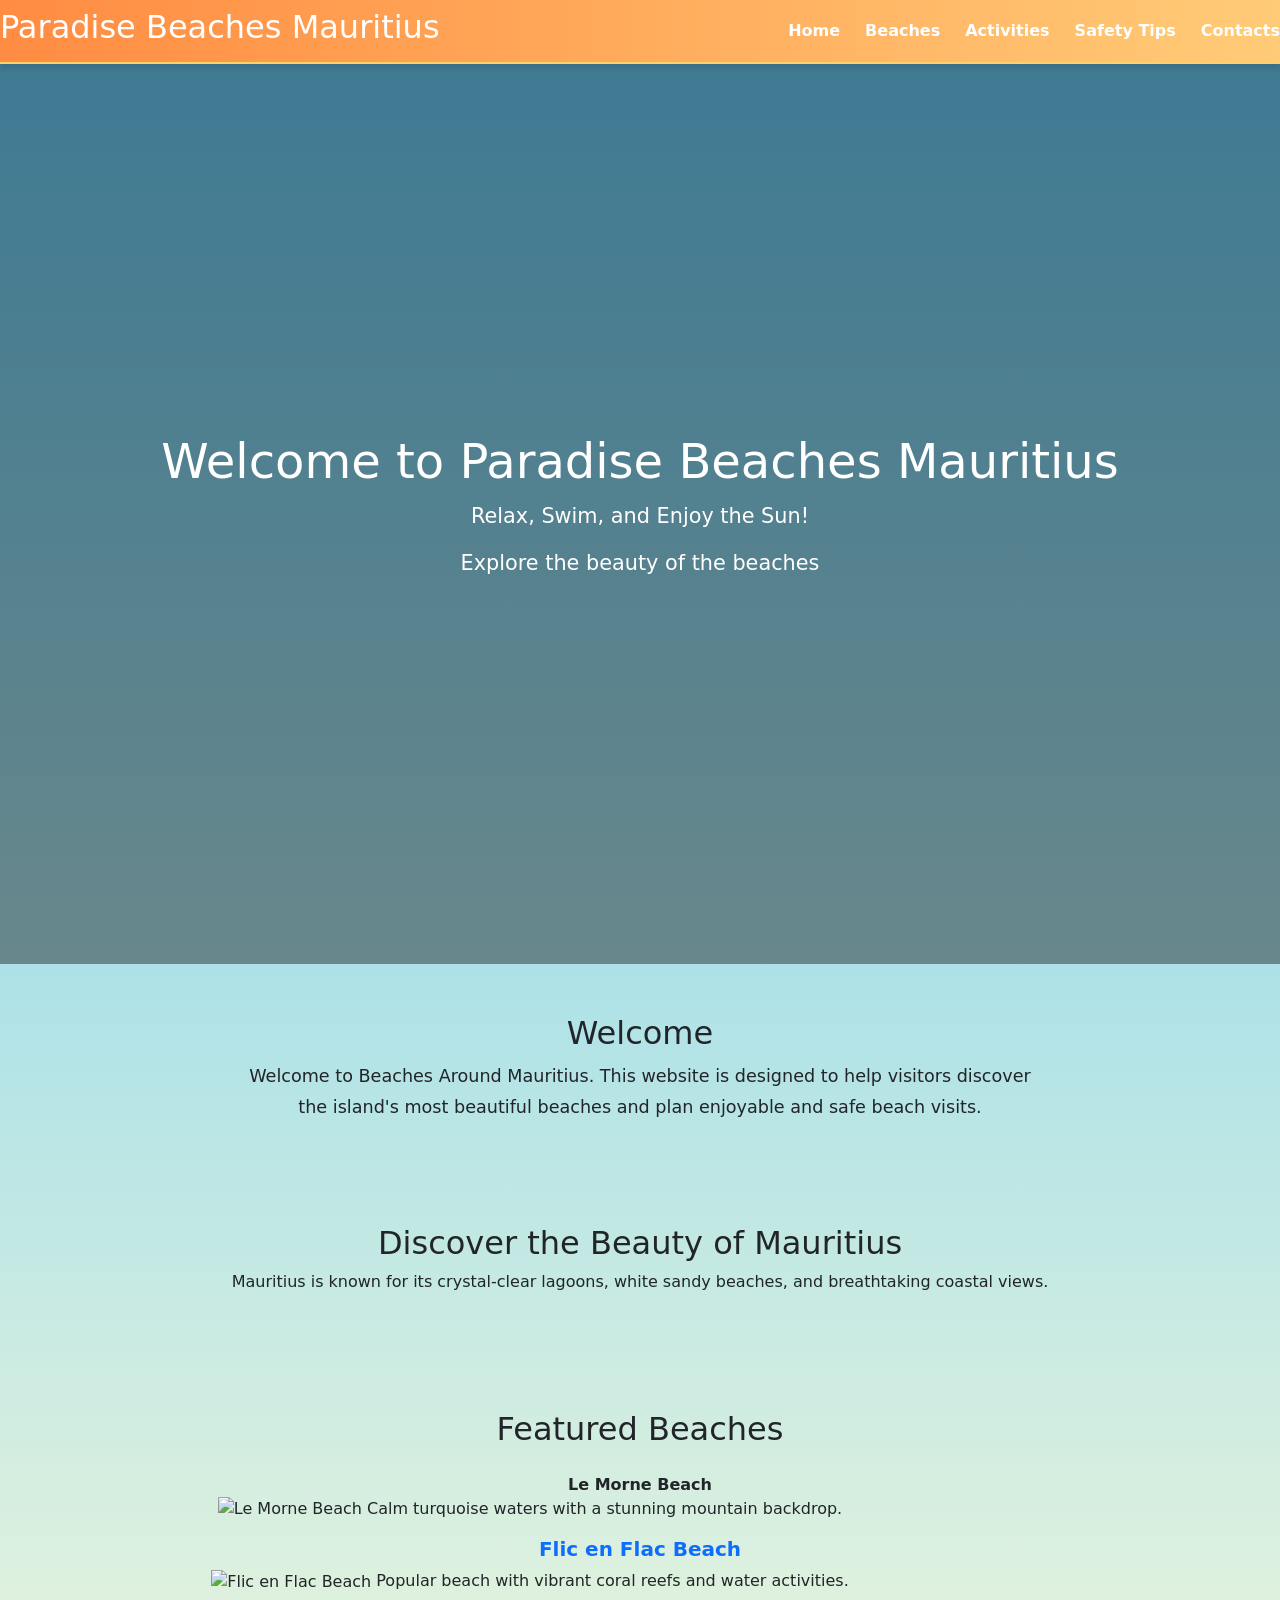
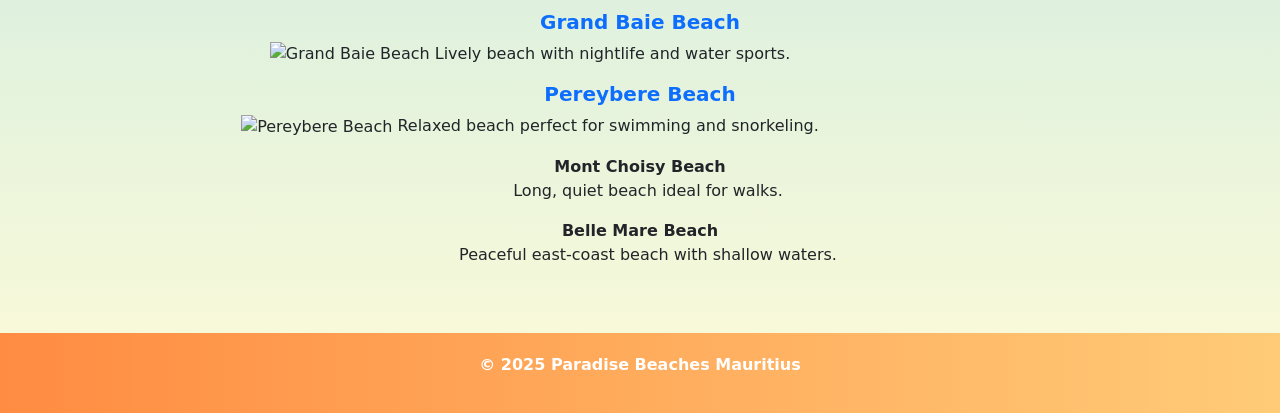
==== index.html @ 95c329d8 "Fix media files using Git LFS" ====
<!DOCTYPE html>
<html lang="en">

<head>
    <meta charset="UTF-8">
    <title>Paradise Beaches Mauritius</title>
    <link rel="stylesheet" href="CSS/Style.css">
    <link href="https://cdn.jsdelivr.net/npm/bootstrap@5.3.0/dist/css/bootstrap.min.css" rel="stylesheet">
</head>

<body>

<header class="site-header">

    <nav class="navbar">
        <h2 class="logo">Paradise Beaches Mauritius </h2>
        <ul>
            <li><a href="Homepage.html" class="nav-link">Home</a></li>
            <li><a href="#" class="nav-link">Beaches</a></li>
            <li><a href="#" class="nav-link">Activities</a></li>
            <li><a href="#" class="nav-link">Safety Tips</a></li>
            <li><a href="#" class="nav-link">Contacts</a></li>
        </ul>
    </nav>

    <div class="hero">

        <video autoplay muted loop class="bg-video">
            <source src="pictures-videos/beachesbgnd.mp4" type="video/mp4">
        </video>

        <div class="hero-content">
            <h1>Welcome to Paradise Beaches Mauritius</h1>
            <p>Relax, Swim, and Enjoy the Sun!</p>
            <p>Explore the beauty of the beaches</p>
        </div>

       

    </div>

</header>

<main class="container">

    <section class="about">
        <h2>Welcome</h2>
        <p>
            Welcome to Beaches Around Mauritius. This website is designed to help
            visitors discover the island's most beautiful beaches and plan enjoyable
            and safe beach visits.
        </p>
    </section>

    <section class="highlight-box">
        <h2>Discover the Beauty of Mauritius</h2>
        <p>
            Mauritius is known for its crystal-clear lagoons, white sandy beaches,
            and breathtaking coastal views.
        </p>
    </section>

    <section>
        <h2>Featured Beaches</h2>
        <dl class="container mt-4">
            <!--Le morne beach \-->
            <dt class="h5 text-primary mt-3"></dt><strong>Le Morne Beach</strong></dt>
            <dd class="ms-3 mb-3">
             <div class="overflow-hidden rounded-3 mb-3" style="max-width: 800px;">
                <img src="pictures-videos/lemornebeach.jpg" alt="Le Morne Beach" class="img-fluid">
              Calm turquoise waters with a stunning mountain backdrop.
            </div>
            </dd>
            <!--Flic en Flac beach \-->
            <dt class="h5 text-primary mt-3"><strong>Flic en Flac Beach</strong></dt>
            <dd class="ms-3 mb-3">
             <div class="overflow-hidden rounded-3 mb-3" style="max-width: 800px;">
                <img src="pictures-videos/FlicenFlac.jpeg" alt="Flic en Flac Beach" class="img-fluid">
              Popular beach with vibrant coral reefs and water activities.
            </div>
            </dd>
            <!--Grand Baie beach \-->
            <dt class="h5 text-primary mt-3"><strong>Grand Baie Beach</strong></dt>
            <dd class="ms-3 mb-3">
                <div class="overflow-hidden rounded-3 mb-3" style="max-width: 800px;">
                <img src="pictures-videos/GrandBaie.jpeg" alt="Grand Baie Beach" class="img-fluid">
                Lively beach with nightlife and water sports.
                </div>
            </dd>
            <!--Pereybere beach \-->

            <dt class="h5 text-primary mt-3"><strong>Pereybere Beach</strong></dt>
            <dd class="ms-3 mb-3">
                <div class="overflow-hidden rounded-3 mb-3" style="max-width: 800px;">
                <img src="pictures-videos/PereybereBeach.jfif" alt="Pereybere Beach" class="img-fluid">
                Relaxed beach perfect for swimming and snorkeling.
                </div>
            </dd>


            <dt><strong>Mont Choisy Beach</strong></dt>
            <dd class="ms-3 mb-3">Long, quiet beach ideal for walks.</dd>
            <dt><strong>Belle Mare Beach</strong></dt>
            <dd class="ms-3 mb-3">Peaceful east-coast beach with shallow waters.</dd>
        </dl>
    </section>

</main>

<footer>
    <p>&copy; 2025 Paradise Beaches Mauritius</p>
</footer>

</body>
</html>
---- CSS/Style.css ----
/* ===== GLOBAL STYLES ===== */
body {
    margin: 0;
    font-family: 'Segoe UI', Arial, sans-serif;
    background: linear-gradient(to bottom, #63caf6, #fefbd8); /* sky to sand */
    color: #131313;
}

/* ===== NAVBAR ===== */
.navbar {
    background: linear-gradient(90deg, #ff8c42, #ffcb77);
    color: white;
    display: flex;
    justify-content: space-between;
    align-items: center;
    padding: 15px 40px;
    box-shadow: 0 4px 6px rgba(0,0,0,0.1);
    border-bottom: 2px solid #ffd166;
}

.navbar ul {
    list-style: none;
    display: flex;
    gap: 25px;
    padding: 0;
    margin: 0;
}

.navbar a {
    color: white;
    text-decoration: none;
    font-weight: bold;
    transition: transform 0.2s, color 0.2s;
}

.navbar a:hover {
    color: #ffd166;
    transform: scale(1.1);
}

/* ===== HERO SECTION ===== */
.hero {
    position: relative;
    height: 100vh;
    overflow: hidden;
    color: white;
    text-align: center;
}

/* Video background */
.bg-video {
    position: absolute;
    top: 50%;
    left: 50%;
    min-width: 100%;
    min-height: 100%;
    transform: translate(-50%, -50%);
    object-fit: cover;
    z-index: -2;
}

/* Dark overlay */
.hero::after {
    content: "";
    position: absolute;
    inset: 0;
    background: rgba(0,0,0,0.4);
    z-index: -1;
}

/* Hero content */
.hero-content {
    position: relative;
    top: 50%;
    transform: translateY(-50%);
    padding: 20px;
}

.hero h1 {
    font-size: 3em;
    margin-bottom: 10px;
}

.hero p {
    font-size: 1.3em;
}



/* ===== SECTIONS ===== */
section {
    padding: 50px 20px;
    text-align: center;
}

.about p {
    max-width: 800px;
    margin: auto;
    font-size: 1.1em;
    line-height: 1.8;
}

/* ===== BUTTON ===== */
.btn {
    display: inline-block;
    margin-top: 20px;
    padding: 12px 25px;
    background-color: #ff6f61;
    color: white;
    text-decoration: none;
    border-radius: 30px;
    font-weight: bold;
    transition: background 0.3s, transform 0.2s;
}

.btn:hover {
    background-color: #ff8c42;
    transform: scale(1.1);
}

/* ===== FOOTER ===== */
footer {
    background: linear-gradient(90deg, #ff8c42, #ffcb77);
    color: white;
    text-align: center;
    padding: 20px;
    font-weight: bold;
}
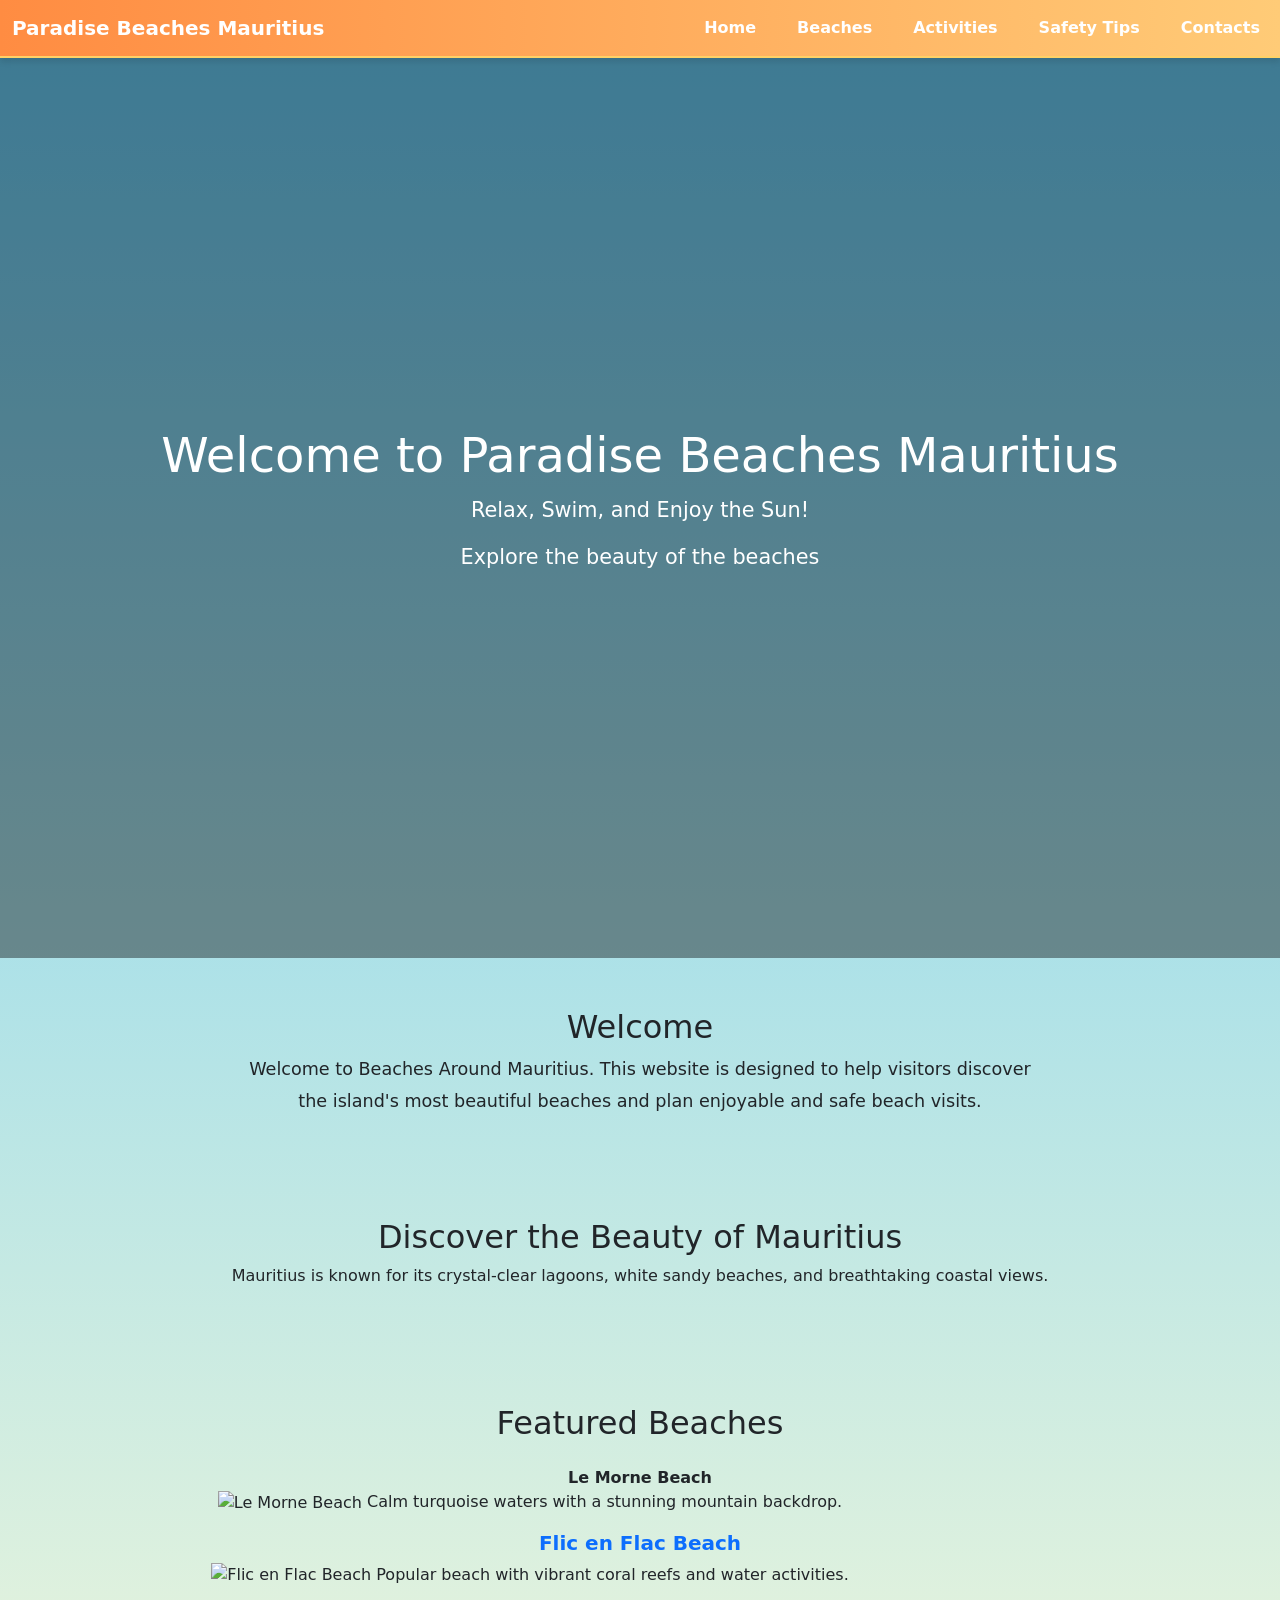
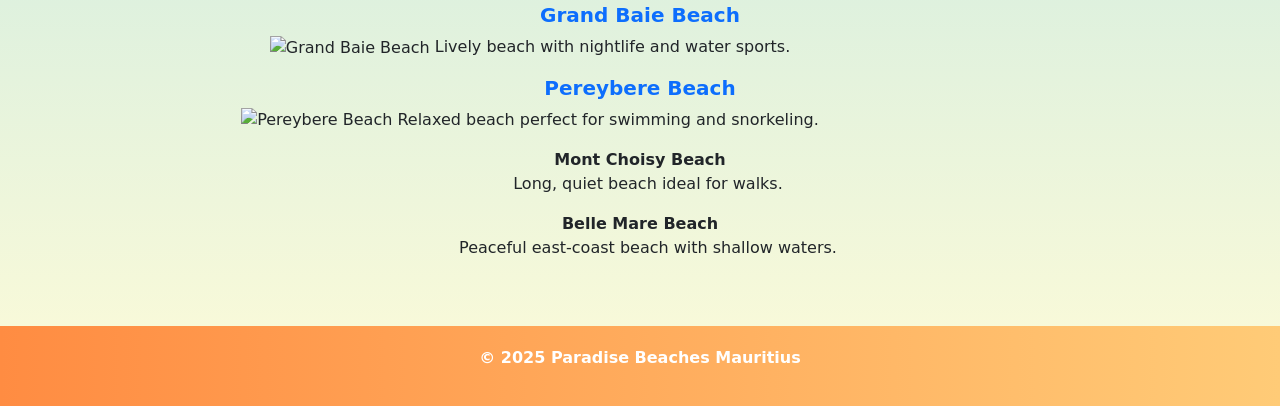
==== commit 5f2e1bad: "Refactor navbar structure and styles for improved responsiveness" ====
--- a/index.html
+++ b/index.html
@@ -4,24 +4,54 @@
 <head>
     <meta charset="UTF-8">
     <title>Paradise Beaches Mauritius</title>
+     <meta name="viewport" content="width=device-width, initial-scale=1">
     <link rel="stylesheet" href="CSS/Style.css">
     <link href="https://cdn.jsdelivr.net/npm/bootstrap@5.3.0/dist/css/bootstrap.min.css" rel="stylesheet">
 </head>
-
+<script src="https://cdn.jsdelivr.net/npm/bootstrap@5.3.0/dist/js/bootstrap.bundle.min.js"></script>
 <body>
 
 <header class="site-header">
 
-    <nav class="navbar">
-        <h2 class="logo">Paradise Beaches Mauritius </h2>
-        <ul>
-            <li><a href="Homepage.html" class="nav-link">Home</a></li>
-            <li><a href="#" class="nav-link">Beaches</a></li>
-            <li><a href="#" class="nav-link">Activities</a></li>
-            <li><a href="#" class="nav-link">Safety Tips</a></li>
-            <li><a href="#" class="nav-link">Contacts</a></li>
-        </ul>
-    </nav>
+    <nav class="navbar navbar-expand-lg navbar-dark bg-dark">
+    <div class="container-fluid">
+
+        <a class="navbar-brand" href="#">Paradise Beaches Mauritius</a>
+
+        <!-- Hamburger button -->
+        <button class="navbar-toggler" type="button" data-bs-toggle="collapse"
+            data-bs-target="#mainNavbar">
+            <span class="navbar-toggler-icon"></span>
+        </button>
+
+        <!-- Collapsible menu -->
+        <div class="collapse navbar-collapse" id="mainNavbar">
+            <ul class="navbar-nav ms-auto mb-2 mb-lg-0">
+
+                <li class="nav-item">
+                    <a class="nav-link" href="Homepage.html">Home</a>
+                </li>
+
+                <li class="nav-item">
+                    <a class="nav-link" href="Beaches.html">Beaches</a>
+                </li>
+
+                <li class="nav-item">
+                    <a class="nav-link" href="Activities.html">Activities</a>
+                </li>
+
+                <li class="nav-item">
+                    <a class="nav-link" href="Safety.html">Safety Tips</a>
+                </li>
+
+                <li class="nav-item">
+                    <a class="nav-link" href="Contact.html">Contacts</a>
+                </li>
+
+            </ul>
+        </div>
+    </div>
+</nav>
 
     <div class="hero">
 
--- a/CSS/Style.css
+++ b/CSS/Style.css
@@ -5,7 +5,11 @@
     background: linear-gradient(to bottom, #63caf6, #fefbd8); /* sky to sand */
     color: #131313;
 }
-
+.bg-video {
+    width: 100%;
+    height: 100vh;
+    object-fit: cover;
+}
 /* ===== NAVBAR ===== */
 .navbar {
     background: linear-gradient(90deg, #ff8c42, #ffcb77);
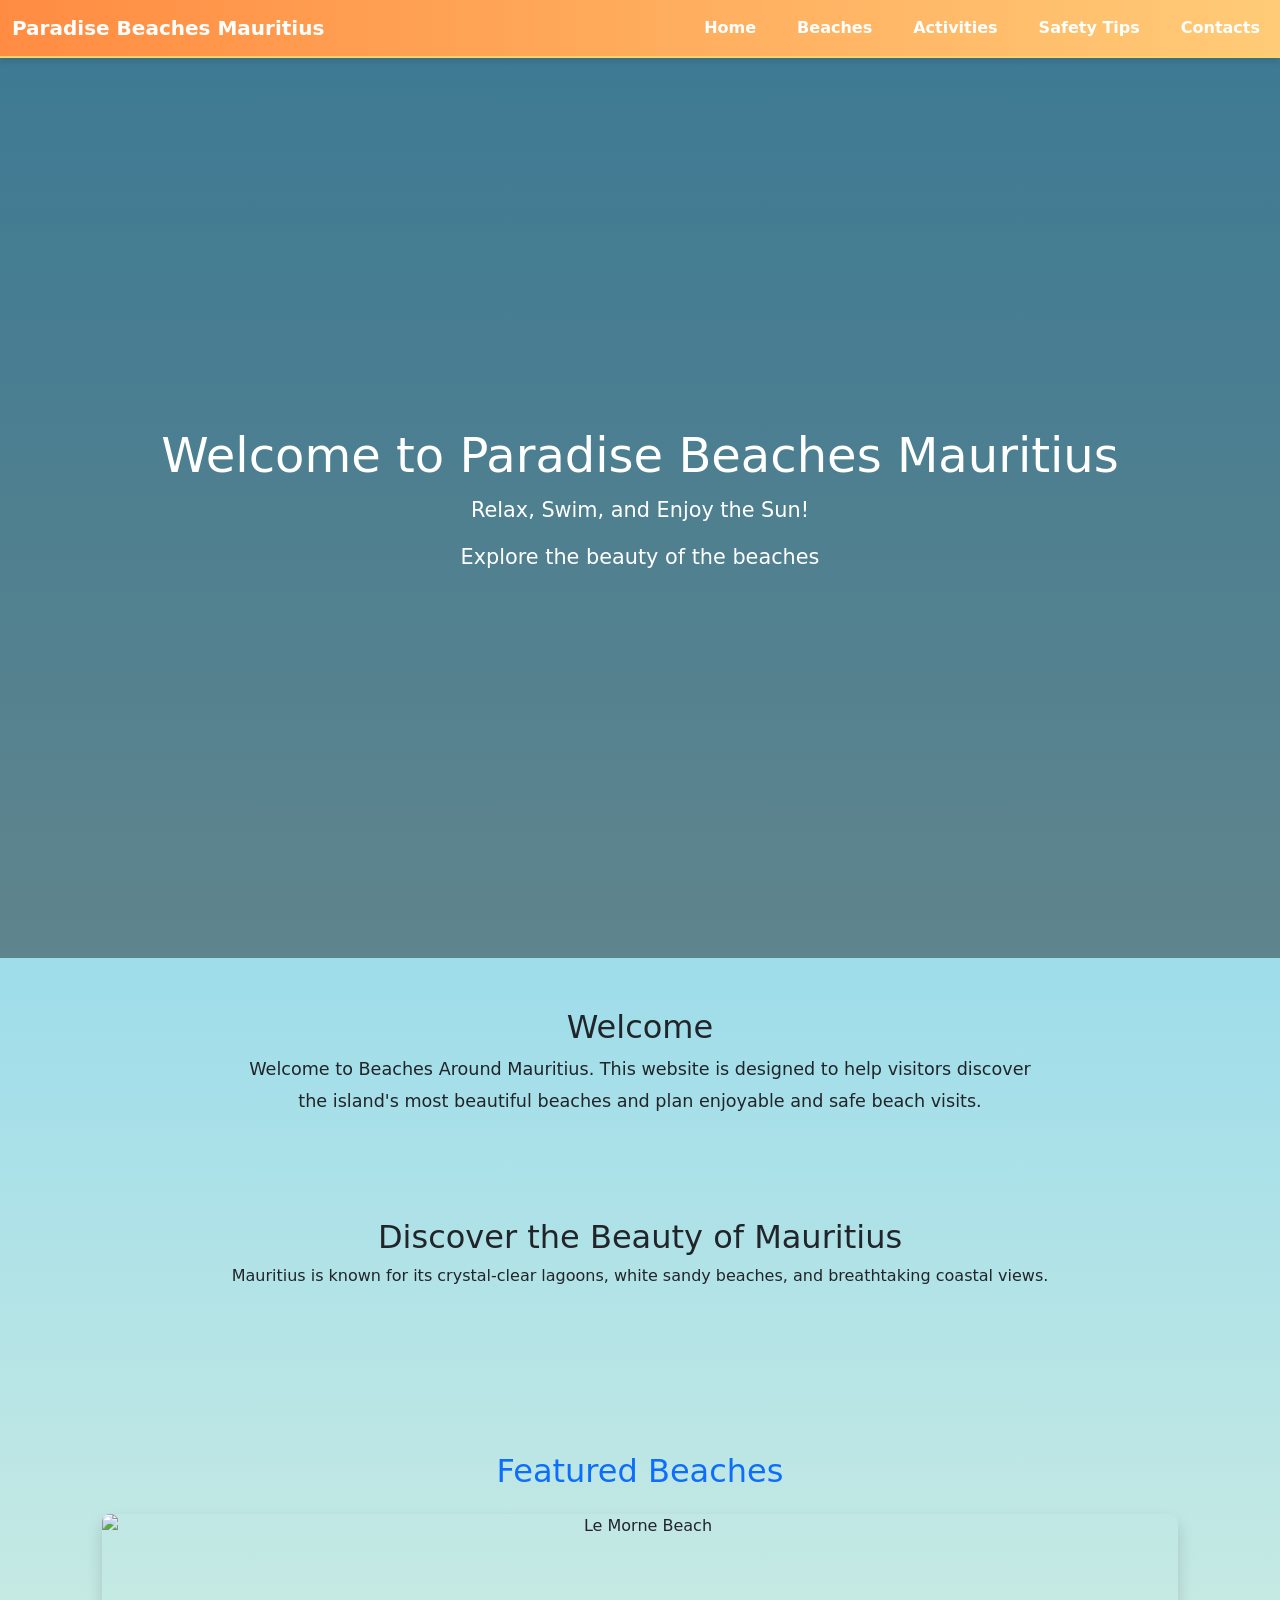
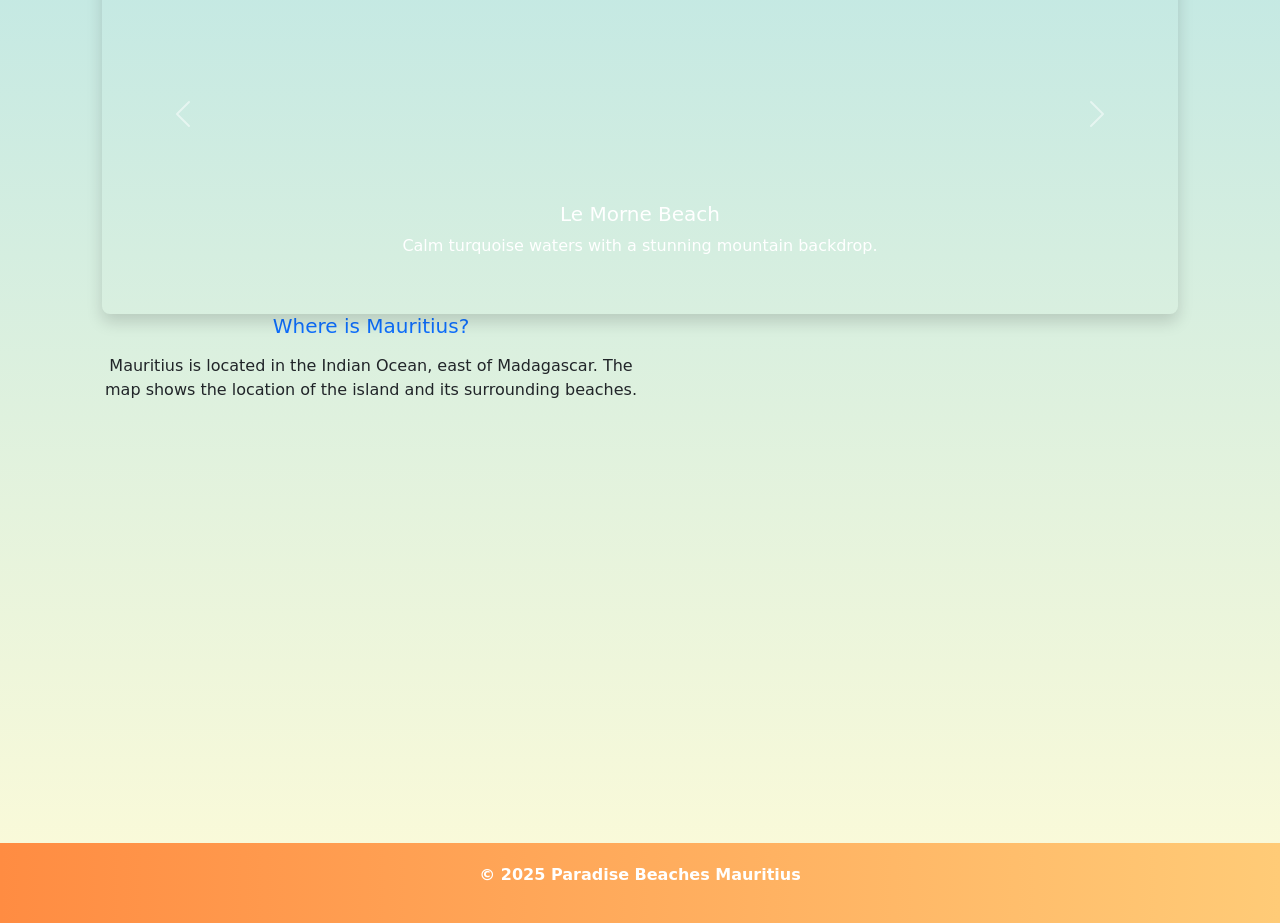
==== commit f55d1fa0: "styling a bitand adding beaches" ====
--- a/index.html
+++ b/index.html
@@ -33,7 +33,7 @@
                 </li>
 
                 <li class="nav-item">
-                    <a class="nav-link" href="Beaches.html">Beaches</a>
+                    <a class="nav-link" href="#beaches">Beaches</a>
                 </li>
 
                 <li class="nav-item">
@@ -90,52 +90,118 @@
         </p>
     </section>
 
-    <section>
-        <h2>Featured Beaches</h2>
-        <dl class="container mt-4">
-            <!--Le morne beach \-->
-            <dt class="h5 text-primary mt-3"></dt><strong>Le Morne Beach</strong></dt>
-            <dd class="ms-3 mb-3">
-             <div class="overflow-hidden rounded-3 mb-3" style="max-width: 800px;">
-                <img src="pictures-videos/lemornebeach.jpg" alt="Le Morne Beach" class="img-fluid">
-              Calm turquoise waters with a stunning mountain backdrop.
+    <section id="beaches" class="mt-5 mb-5">
+        <h2 class="text-center text-primary mb-4">Featured Beaches</h2>
+        
+            <div class="row"></div>
+            <!--left beach carousel-->
+            <div id="beachCarousel" class="carousel slide" data-bs-ride="carousel">
+              <div class="carousel-inner rounded-3 shadow">
+                <div class="carousel-item active">
+
+                  <img src="pictures-videos/lemornebeach.jpg" class="d-block w-100" alt="Le Morne Beach">
+                  <div class="carousel-caption d-none d-md-block">
+                    <h5>Le Morne Beach</h5>
+                    <p>Calm turquoise waters with a stunning mountain backdrop.</p>
+                </div>
+                </div>
+                <div class="carousel-item ">
+                  <img src="pictures-videos/FlicenFlac.jpeg" class="d-block w-100" alt="Flic en Flac Beach">
+                  <div class="carousel-caption d-none d-md-block">
+                    <h5>Flic en Flac Beach</h5>
+                    <p>Popular beach with vibrant coral reefs and water activities.</p>
+                </div>
+                </div>
+                <div class="carousel-item ">
+                  <img src="pictures-videos/GrandBaie.jpg" class="d-block w-100" alt="Grand Baie Beach">
+                  <div class="carousel-caption d-none d-md-block">
+                    <h5>Grand Baie Beach</h5>
+                    <p>Lively beach with nightlife and water sports.</p>
+                </div>
+                </div>
+                <div class="carousel-item ">
+                  <img src="pictures-videos/PereybereBeach.jfif" class="d-block w-100" alt="Pereybere Beach">
+                  <div class="carousel-caption d-none d-md-block">
+                    <h5>Pereybere Beach</h5>
+                    <p>Relaxed beach perfect for swimming and snorkeling.</p>
+                </div>
+              </div>
+
+              <div class="carousel-item ">
+                  <img src="pictures-videos/montchoisybeach.jpg" class="d-block w-100" alt="Mont Choisy Beach">
+                  <div class="carousel-caption d-none d-md-block">
+                    <h5>Mont Choisy Beach</h5>
+                    <p>Long, quiet beach ideal for walks.</p>
+                </div>
+              </div>
+
+              <div class="carousel-item ">
+                  <img src="pictures-videos/Tamarinbeach.jpg" class="d-block w-100" alt="Tamarin Beach">
+                  <div class="carousel-caption d-none d-md-block">
+                    <h5>Tamarin Beach</h5>
+                    <p>Popular beach with vibrant coral reefs and water activities and white sand.</p>
+                </div>
+              </div>
+
+              <div class="carousel-item ">
+                  <img src="pictures-videos/bellemarebeach.jpg" class="d-block w-100" alt="Belle Mare Beach">
+                  <div class="carousel-caption d-none d-md-block">
+                    <h5>Belle Mare Beach</h5>
+                    <p>Peaceful east-coast beach with shallow waters.</p>
+                </div>
+              </div>
+
+              <div class="carousel-item ">
+                  <img src="pictures-videos/TrouauxBichesbeach.jpg" class="d-block w-100" alt="Trou aux Biches Beach">
+                  <div class="carousel-caption d-none d-md-block">
+                    <h5>Trou aux Biches Beach</h5>
+                    <p>Popular beach with vibrant coral reefs and water activities and white sand.</p>
+                </div>
+              </div>
+
+                </div>  
+                <div class="carousel-item ">
+                  <img src="pictures-videos/Ileauxcerfsbeach.jfif" class="d-block w-100" alt="Ile aux Cerfs Beach">
+                  <div class="carousel-caption d-none d-md-block">
+                    <h5>Ile aux Cerfs Beach</h5>
+                    <p>Popular beach with vibrant coral reefs and water activities and white sand.</p>
+                </div>
+              </div>
+              <button class="carousel-control-prev" type="button" data-bs-target="#beachCarousel" data-bs-slide="prev">
+                <span class="carousel-control-prev-icon" aria-hidden="true"></span>
+                <span class="visually-hidden">Previous</span>
+              </button>
+              <button class="carousel-control-next" type="button" data-bs-target="#beachCarousel" data-bs-slide="next">
+                <span class="carousel-control-next-icon" aria-hidden="true"></span>
+                <span class="visually-hidden">Next</span>
+              </button>
             </div>
-            </dd>
-            <!--Flic en Flac beach \-->
-            <dt class="h5 text-primary mt-3"><strong>Flic en Flac Beach</strong></dt>
-            <dd class="ms-3 mb-3">
-             <div class="overflow-hidden rounded-3 mb-3" style="max-width: 800px;">
-                <img src="pictures-videos/FlicenFlac.jpeg" alt="Flic en Flac Beach" class="img-fluid">
-              Popular beach with vibrant coral reefs and water activities.
+             
+            <!--google maps API-->
+                <div class="col-lg-6 mb-4">
+                     <h5 class="text-primary mb-3">Where is Mauritius?</h5>
+            <p>
+                Mauritius is located in the Indian Ocean, east of Madagascar.
+                The map shows the location of the island and its surrounding beaches.
+            </p>
+
+            <div class="ratio ratio-16x9">
+                <iframe
+                    src="https://www.google.com/maps?q=Mauritius&output=embed"
+                    style="border:0;"
+                    allowfullscreen=""
+                    loading="lazy">
+                </iframe>
             </div>
-            </dd>
-            <!--Grand Baie beach \-->
-            <dt class="h5 text-primary mt-3"><strong>Grand Baie Beach</strong></dt>
-            <dd class="ms-3 mb-3">
-                <div class="overflow-hidden rounded-3 mb-3" style="max-width: 800px;">
-                <img src="pictures-videos/GrandBaie.jpeg" alt="Grand Baie Beach" class="img-fluid">
-                Lively beach with nightlife and water sports.
-                </div>
-            </dd>
-            <!--Pereybere beach \-->
-
-            <dt class="h5 text-primary mt-3"><strong>Pereybere Beach</strong></dt>
-            <dd class="ms-3 mb-3">
-                <div class="overflow-hidden rounded-3 mb-3" style="max-width: 800px;">
-                <img src="pictures-videos/PereybereBeach.jfif" alt="Pereybere Beach" class="img-fluid">
-                Relaxed beach perfect for swimming and snorkeling.
-                </div>
-            </dd>
-
-
-            <dt><strong>Mont Choisy Beach</strong></dt>
-            <dd class="ms-3 mb-3">Long, quiet beach ideal for walks.</dd>
-            <dt><strong>Belle Mare Beach</strong></dt>
-            <dd class="ms-3 mb-3">Peaceful east-coast beach with shallow waters.</dd>
-        </dl>
+
+                </div>
+
+            </div>
+       
     </section>
 
 </main>
+    
 
 <footer>
     <p>&copy; 2025 Paradise Beaches Mauritius</p>
--- a/CSS/Style.css
+++ b/CSS/Style.css
@@ -103,7 +103,11 @@
     font-size: 1.1em;
     line-height: 1.8;
 }
-
+/* ===== CAROUSEL ===== */
+.carousel-item img {
+    height:400px;
+    object-fit: cover;
+}
 /* ===== BUTTON ===== */
 .btn {
     display: inline-block;
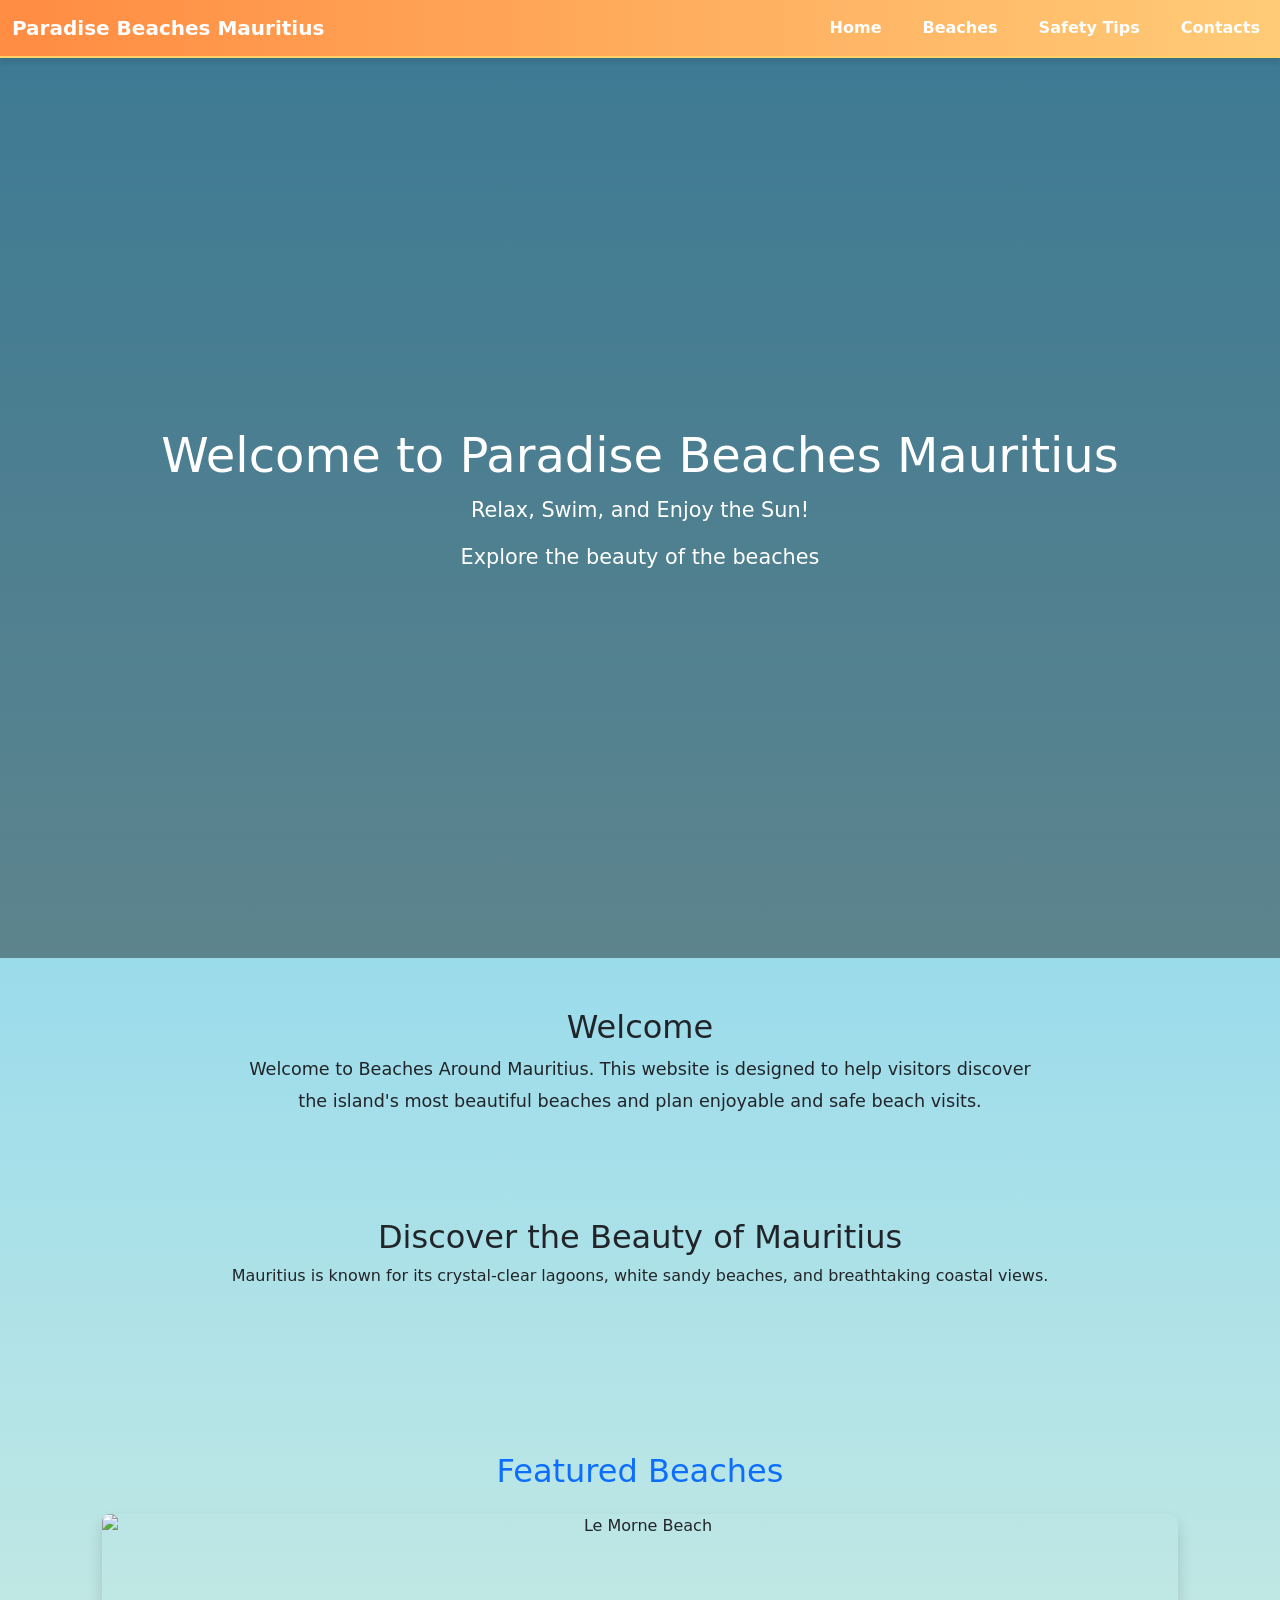
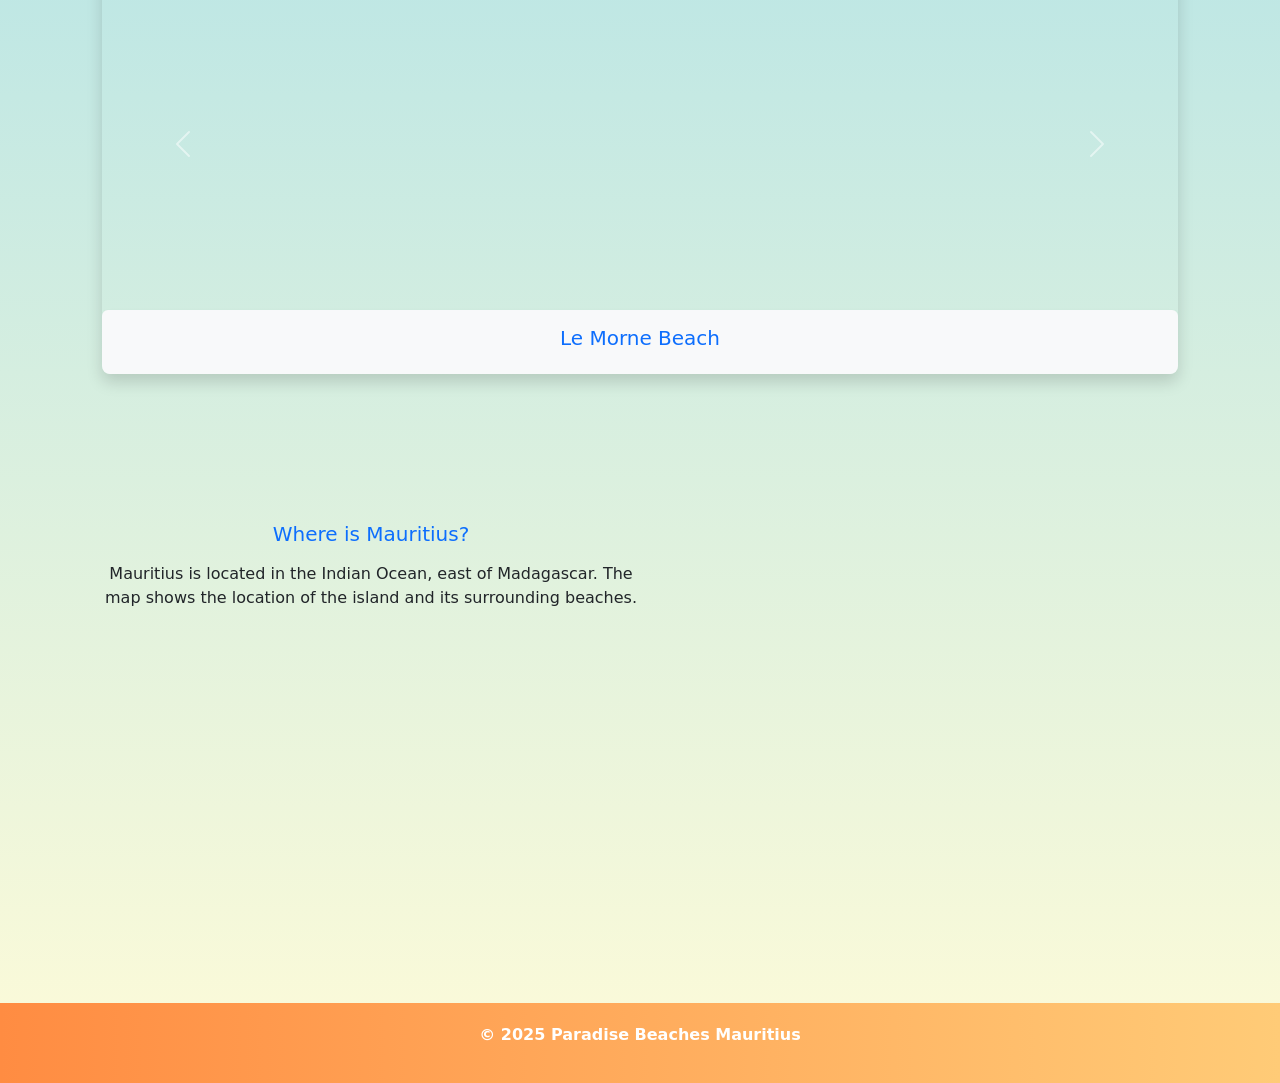
==== commit 481e2c08: "adding new stuff" ====
--- a/index.html
+++ b/index.html
@@ -7,8 +7,11 @@
      <meta name="viewport" content="width=device-width, initial-scale=1">
     <link rel="stylesheet" href="CSS/Style.css">
     <link href="https://cdn.jsdelivr.net/npm/bootstrap@5.3.0/dist/css/bootstrap.min.css" rel="stylesheet">
+    <script src="https://cdn.jsdelivr.net/npm/bootstrap@5.3.0/dist/js/bootstrap.bundle.min.js"></script>
 </head>
-<script src="https://cdn.jsdelivr.net/npm/bootstrap@5.3.0/dist/js/bootstrap.bundle.min.js"></script>
+
+
+
 <body>
 
 <header class="site-header">
@@ -29,23 +32,19 @@
             <ul class="navbar-nav ms-auto mb-2 mb-lg-0">
 
                 <li class="nav-item">
-                    <a class="nav-link" href="Homepage.html">Home</a>
-                </li>
-
-                <li class="nav-item">
-                    <a class="nav-link" href="#beaches">Beaches</a>
-                </li>
-
-                <li class="nav-item">
-                    <a class="nav-link" href="Activities.html">Activities</a>
-                </li>
-
-                <li class="nav-item">
-                    <a class="nav-link" href="Safety.html">Safety Tips</a>
-                </li>
-
-                <li class="nav-item">
-                    <a class="nav-link" href="Contact.html">Contacts</a>
+                    <a class="nav-link" href="index.html">Home</a>
+                </li>
+
+                <li class="nav-item">
+                    <a class="nav-link" href="beaches.html">Beaches</a>
+                </li>
+
+                <li class="nav-item">
+                    <a class="nav-link" href="Safety">Safety Tips</a>
+                </li>
+
+                <li class="nav-item">
+                    <a class="nav-link" href="Contact">Contacts</a>
                 </li>
 
             </ul>
@@ -90,83 +89,132 @@
         </p>
     </section>
 
-    <section id="beaches" class="mt-5 mb-5">
+    <section id="beaches Carousel" class="mt-5 mb-5">
         <h2 class="text-center text-primary mb-4">Featured Beaches</h2>
         
-            <div class="row"></div>
+            <div class="carousel-wrapper">
             <!--left beach carousel-->
             <div id="beachCarousel" class="carousel slide" data-bs-ride="carousel">
               <div class="carousel-inner rounded-3 shadow">
+
+                <!--le morne beach-->
                 <div class="carousel-item active">
-
-                  <img src="pictures-videos/lemornebeach.jpg" class="d-block w-100" alt="Le Morne Beach">
-                  <div class="carousel-caption d-none d-md-block">
-                    <h5>Le Morne Beach</h5>
-                    <p>Calm turquoise waters with a stunning mountain backdrop.</p>
-                </div>
-                </div>
-                <div class="carousel-item ">
+                    
+                 <img src="pictures-videos/lemornebeach.jpg" class="d-block w-100" alt="Le Morne Beach">
+                  
+                 <div class="mt-3 p-3 bg-light rounded shadow-sm  ">
+                 <h5 id="beachTitle" class="text-primary">Le Morne Beach</h5>
+                 
+                </div>
+                
+                </div>
+
+                <!--Flic en Flac Beach-->
+                <div class="carousel-item "
+                   data-title="Flic en Flac Beach"
+                    data-desc="Flic en Flac is a popular west coast beach known for its long shoreline, coral reefs, and beautiful
+                    sunsets. It offers various water activities.">
+
                   <img src="pictures-videos/FlicenFlac.jpeg" class="d-block w-100" alt="Flic en Flac Beach">
-                  <div class="carousel-caption d-none d-md-block">
-                    <h5>Flic en Flac Beach</h5>
-                    <p>Popular beach with vibrant coral reefs and water activities.</p>
-                </div>
-                </div>
+
+                  <div class="mt-3 p-3 bg-light rounded shadow-sm">
+
+                <h5 id="beachTitle" class="text-primary">Flic en Flac Beach</h5>
+                <p id="beachDesc">Flic en Flac is a popular west coast beach known for its long shoreline, coral reefs, and beautiful
+                    sunsets. It offers various water activities.
+                    </p>
+             </div>
+                </div>
+
+                <!--Grand Baie Beach-->
                 <div class="carousel-item ">
                   <img src="pictures-videos/GrandBaie.jpg" class="d-block w-100" alt="Grand Baie Beach">
-                  <div class="carousel-caption d-none d-md-block">
-                    <h5>Grand Baie Beach</h5>
-                    <p>Lively beach with nightlife and water sports.</p>
-                </div>
-                </div>
+                  <div class="mt-3 p-3 bg-light rounded shadow-sm">
+
+                 <h5 id="beachTitle" class="text-primary">Grand Baie Beach</h5>
+                 <p id="beachDesc">Grand Baie Beach is well known for its vibrant atmosphere, nearby restaurants, nightlife,
+                    and water sports activities.
+                    </p>
+             </div>
+                </div>
+
+                <!--Pereybere Beach-->
                 <div class="carousel-item ">
                   <img src="pictures-videos/PereybereBeach.jfif" class="d-block w-100" alt="Pereybere Beach">
-                  <div class="carousel-caption d-none d-md-block">
-                    <h5>Pereybere Beach</h5>
-                    <p>Relaxed beach perfect for swimming and snorkeling.</p>
-                </div>
-              </div>
-
+                  <div class="mt-3 p-3 bg-light rounded shadow-sm">
+
+                 <h5 id="beachTitle" class="text-primary">Pereybere Beach</h5>
+                 <p id="beachDesc">Pereybere Beach is a small but lively beach with clear waters,perfect for swimming and snorkeling.
+                    It is popular by both locals and tourists.
+                    </p>
+             </div>
+                  
+              </div>
+
+               <!--Mont Choisy Beach-->
               <div class="carousel-item ">
                   <img src="pictures-videos/montchoisybeach.jpg" class="d-block w-100" alt="Mont Choisy Beach">
-                  <div class="carousel-caption d-none d-md-block">
-                    <h5>Mont Choisy Beach</h5>
-                    <p>Long, quiet beach ideal for walks.</p>
-                </div>
-              </div>
-
+                    <div class="mt-3 p-3 bg-light rounded shadow-sm">
+                       
+                       <h5 id="beachTitle" class="text-primary">Mont Choisy Beach</h5>
+                      <p id="beachDesc">Mont Choisy Beach is a long, curved beach in the north of Mauritius known for its soft white sand 
+                        and calm, shallow waters. It is ideal for swimming, jogging, picnics, and enjoying peaceful sunsets.
+                        
+                       </p>
+                   </div>
+                  
+                </div>
+                
+              <!--Tamarin Beach-->
               <div class="carousel-item ">
                   <img src="pictures-videos/Tamarinbeach.jpg" class="d-block w-100" alt="Tamarin Beach">
-                  <div class="carousel-caption d-none d-md-block">
-                    <h5>Tamarin Beach</h5>
-                    <p>Popular beach with vibrant coral reefs and water activities and white sand.</p>
-                </div>
-              </div>
-
+                 <div class="mt-3 p-3 bg-light rounded shadow-sm">
+                       
+                     <h5 id="beachTitle" class="text-primary">Tamarin Beach</h5>
+                     <p id="beachDesc">Tamarin Beach, located on the west coast, is famous for its dark sand and strong waves. 
+                     It is a popular spot for surfing and dolphin watching, with a relaxed atmosphere and beautiful mountain views.
+                    </p>
+                   </div>
+              </div>
+               
+              <!--Belle Mare Beach-->
               <div class="carousel-item ">
                   <img src="pictures-videos/bellemarebeach.jpg" class="d-block w-100" alt="Belle Mare Beach">
-                  <div class="carousel-caption d-none d-md-block">
-                    <h5>Belle Mare Beach</h5>
-                    <p>Peaceful east-coast beach with shallow waters.</p>
-                </div>
-              </div>
-
+                  <div class="mt-3 p-3 bg-light rounded shadow-sm">
+                       
+                       <h5 id="beachTitle" class="text-primary">Belle Mare Beach</h5>
+                       <p id="beachDesc">Belle Mare Beach is one of the longest beaches in Mauritius, stretching along the east coast. 
+                        It is known for its clear turquoise water, gentle breeze, and peaceful environment, making it perfect for swimming and sunrise views.
+                       </p>
+                   </div>
+              </div>
+               
+              <!--Trou aux Biches Beach-->
               <div class="carousel-item ">
                   <img src="pictures-videos/TrouauxBichesbeach.jpg" class="d-block w-100" alt="Trou aux Biches Beach">
-                  <div class="carousel-caption d-none d-md-block">
-                    <h5>Trou aux Biches Beach</h5>
-                    <p>Popular beach with vibrant coral reefs and water activities and white sand.</p>
-                </div>
+                  <div class="mt-3 p-3 bg-light rounded shadow-sm">
+                       
+                       <h5 id="beachTitle" class="text-primary">Trou aux Biches Beach</h5>
+                       <p id="beachDesc">Trou aux Biches Beach is a popular northern beach with crystal-clear water and fine white sand. 
+                        It is well known for snorkeling, thanks to its coral reefs and rich marine life close to the shore.
+                       </p>
+                   </div>
+              </div>
+              
+              <!--Ile aux Cerfs Beach-->
+              <div class="carousel-item ">
+                  <img src="pictures-videos/Ileauxcerfsbeach.jfif" class="d-block w-100" alt="Ile aux Cerfs Beach">
+                 <div class="mt-3 p-3 bg-light rounded shadow-sm">
+                       
+                       <h5 id="beachTitle" class="text-primary">Île aux Cerfs Beach</h5>
+                       <p id="beachDesc">Île aux Cerfs Beach is located on a small island off the east coast of Mauritius. 
+                        It is famous for its stunning lagoons, water sports, and postcard-perfect scenery, making it a favorite destination for tourists.
+                       </p>
+                   </div>
               </div>
 
                 </div>  
-                <div class="carousel-item ">
-                  <img src="pictures-videos/Ileauxcerfsbeach.jfif" class="d-block w-100" alt="Ile aux Cerfs Beach">
-                  <div class="carousel-caption d-none d-md-block">
-                    <h5>Ile aux Cerfs Beach</h5>
-                    <p>Popular beach with vibrant coral reefs and water activities and white sand.</p>
-                </div>
-              </div>
+                
               <button class="carousel-control-prev" type="button" data-bs-target="#beachCarousel" data-bs-slide="prev">
                 <span class="carousel-control-prev-icon" aria-hidden="true"></span>
                 <span class="visually-hidden">Previous</span>
@@ -176,8 +224,15 @@
                 <span class="visually-hidden">Next</span>
               </button>
             </div>
-             
-            <!--google maps API-->
+
+           
+           
+
+            </div>
+       
+    </section>
+    <section>
+         <!--google maps API-->
                 <div class="col-lg-6 mb-4">
                      <h5 class="text-primary mb-3">Where is Mauritius?</h5>
             <p>
@@ -185,21 +240,20 @@
                 The map shows the location of the island and its surrounding beaches.
             </p>
 
-            <div class="ratio ratio-16x9">
+            
+
+                
+  <div class="ratio ratio-16x9">
                 <iframe
+                   id="beachMap"
                     src="https://www.google.com/maps?q=Mauritius&output=embed"
                     style="border:0;"
                     allowfullscreen=""
                     loading="lazy">
                 </iframe>
             </div>
-
-                </div>
-
-            </div>
-       
-    </section>
-
+        </div>
+</section>
 </main>
     
 
--- a/CSS/Style.css
+++ b/CSS/Style.css
@@ -122,7 +122,7 @@
 }
 
 .btn:hover {
-    background-color: #ff8c42;
+    background-color: #cf4f00;
     transform: scale(1.1);
 }
 
@@ -134,3 +134,63 @@
     padding: 20px;
     font-weight: bold;
 }
+
+/*Responsive*/
+@media (max-width: 768px){
+    .brand{
+        flex-direction:column;
+        align-items: flex-start;
+        gap:4px;
+    }
+}
+
+/*Carousel hover for desktop only*/
+.carousel-wrapper,
+.carousel-wrapper{
+    transition:transform 0.3s ease, box-shadow 0.3s ease;
+}
+
+.carousel-wrapper:hover,
+.map-wrapper:hover{
+    transform: scale(1.04);
+    box-shadow: 0 15px 30px rgba(0, 0, 0, 0.3);
+    
+}
+
+/*disable hover zoom on mobile*/
+@media (max-width: 768px) {
+    .carousel-wrapper:hover,
+    .map-wrapper:hover{
+        transform: none;
+        box-shadow: none;
+    }
+}
+
+/*smooth behavior on mobile*/
+@media (max-width:768px){
+    .carousel-wrapper:hover{
+        transform: none;
+        box-shadow: none;
+        z-index: auto;
+    }
+}
+/*smoother scroll*/
+html {
+    scroll-behavior: smooth;
+}
+
+/* Improve touch experience*/
+.carousel{
+    touch-action: pan-y;
+}
+
+/*bigger touch targets on mobile*/
+.carousel-control-prev,
+.carousel-control-next{
+    width: 15%;
+}
+/*Prevent image overflow*/
+.carousel img{
+    max-height:380px;
+    object-fit: cover;
+}
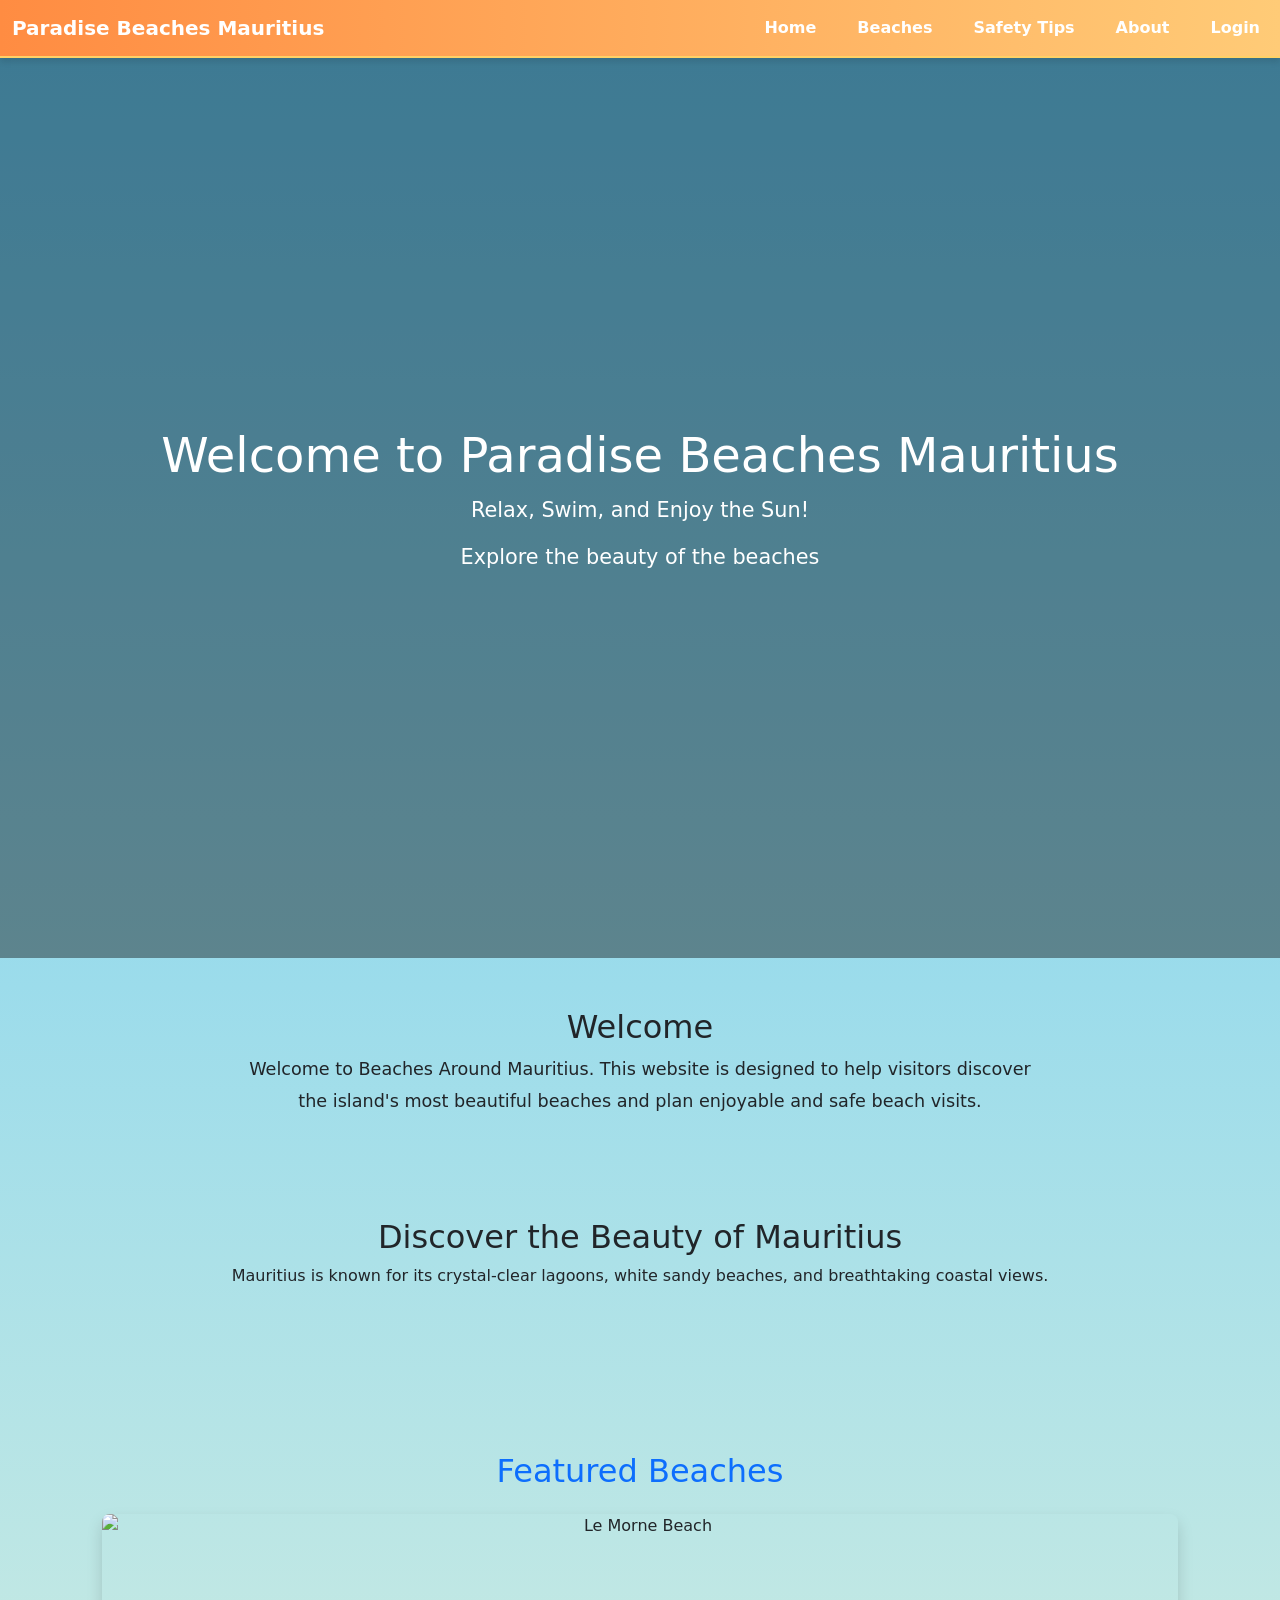
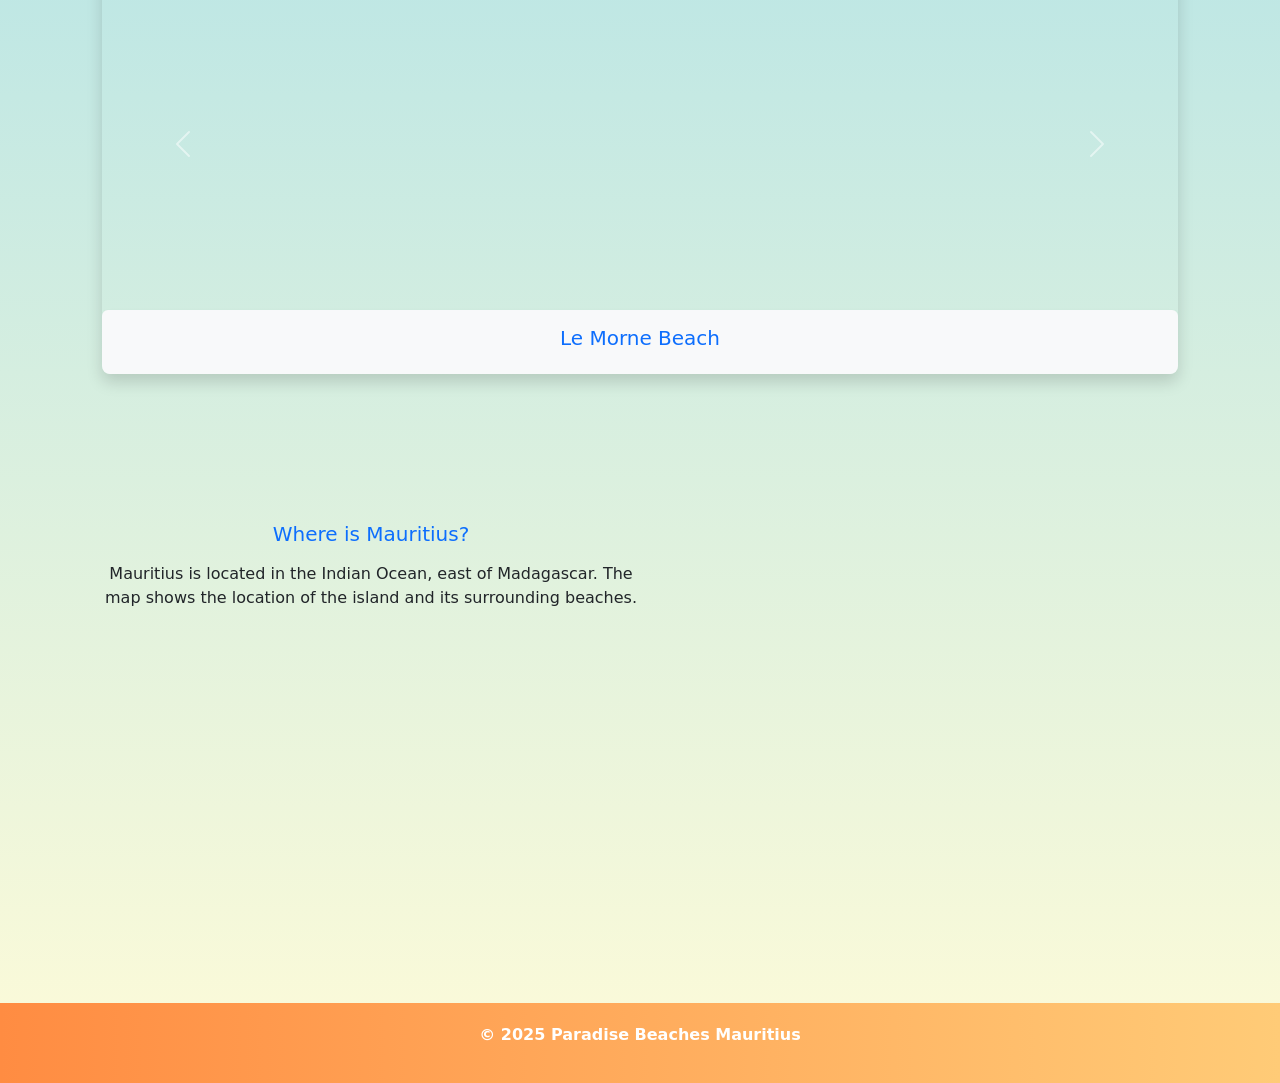
==== commit d641dbbf: "final design" ====
--- a/index.html
+++ b/index.html
@@ -40,11 +40,15 @@
                 </li>
 
                 <li class="nav-item">
-                    <a class="nav-link" href="Safety">Safety Tips</a>
-                </li>
-
-                <li class="nav-item">
-                    <a class="nav-link" href="Contact">Contacts</a>
+                    <a class="nav-link" href="Safety.html">Safety Tips</a>
+                </li>
+
+                <li class="nav-item">
+                    <a class="nav-link" href="About.html">About</a>
+                </li>
+                
+                 <li class="nav-item">
+                    <a class="nav-link" href="Login.html">Login</a>
                 </li>
 
             </ul>
@@ -110,18 +114,15 @@
                 </div>
 
                 <!--Flic en Flac Beach-->
-                <div class="carousel-item "
-                   data-title="Flic en Flac Beach"
-                    data-desc="Flic en Flac is a popular west coast beach known for its long shoreline, coral reefs, and beautiful
-                    sunsets. It offers various water activities.">
+                <div class="carousel-item ">
+                
 
                   <img src="pictures-videos/FlicenFlac.jpeg" class="d-block w-100" alt="Flic en Flac Beach">
 
                   <div class="mt-3 p-3 bg-light rounded shadow-sm">
 
                 <h5 id="beachTitle" class="text-primary">Flic en Flac Beach</h5>
-                <p id="beachDesc">Flic en Flac is a popular west coast beach known for its long shoreline, coral reefs, and beautiful
-                    sunsets. It offers various water activities.
+                
                     </p>
              </div>
                 </div>
@@ -132,9 +133,7 @@
                   <div class="mt-3 p-3 bg-light rounded shadow-sm">
 
                  <h5 id="beachTitle" class="text-primary">Grand Baie Beach</h5>
-                 <p id="beachDesc">Grand Baie Beach is well known for its vibrant atmosphere, nearby restaurants, nightlife,
-                    and water sports activities.
-                    </p>
+                 
              </div>
                 </div>
 
@@ -144,9 +143,7 @@
                   <div class="mt-3 p-3 bg-light rounded shadow-sm">
 
                  <h5 id="beachTitle" class="text-primary">Pereybere Beach</h5>
-                 <p id="beachDesc">Pereybere Beach is a small but lively beach with clear waters,perfect for swimming and snorkeling.
-                    It is popular by both locals and tourists.
-                    </p>
+                
              </div>
                   
               </div>
@@ -157,8 +154,7 @@
                     <div class="mt-3 p-3 bg-light rounded shadow-sm">
                        
                        <h5 id="beachTitle" class="text-primary">Mont Choisy Beach</h5>
-                      <p id="beachDesc">Mont Choisy Beach is a long, curved beach in the north of Mauritius known for its soft white sand 
-                        and calm, shallow waters. It is ideal for swimming, jogging, picnics, and enjoying peaceful sunsets.
+                      
                         
                        </p>
                    </div>
@@ -171,9 +167,7 @@
                  <div class="mt-3 p-3 bg-light rounded shadow-sm">
                        
                      <h5 id="beachTitle" class="text-primary">Tamarin Beach</h5>
-                     <p id="beachDesc">Tamarin Beach, located on the west coast, is famous for its dark sand and strong waves. 
-                     It is a popular spot for surfing and dolphin watching, with a relaxed atmosphere and beautiful mountain views.
-                    </p>
+                     
                    </div>
               </div>
                
@@ -183,9 +177,7 @@
                   <div class="mt-3 p-3 bg-light rounded shadow-sm">
                        
                        <h5 id="beachTitle" class="text-primary">Belle Mare Beach</h5>
-                       <p id="beachDesc">Belle Mare Beach is one of the longest beaches in Mauritius, stretching along the east coast. 
-                        It is known for its clear turquoise water, gentle breeze, and peaceful environment, making it perfect for swimming and sunrise views.
-                       </p>
+                       
                    </div>
               </div>
                
@@ -195,9 +187,7 @@
                   <div class="mt-3 p-3 bg-light rounded shadow-sm">
                        
                        <h5 id="beachTitle" class="text-primary">Trou aux Biches Beach</h5>
-                       <p id="beachDesc">Trou aux Biches Beach is a popular northern beach with crystal-clear water and fine white sand. 
-                        It is well known for snorkeling, thanks to its coral reefs and rich marine life close to the shore.
-                       </p>
+                       
                    </div>
               </div>
               
@@ -207,9 +197,7 @@
                  <div class="mt-3 p-3 bg-light rounded shadow-sm">
                        
                        <h5 id="beachTitle" class="text-primary">Île aux Cerfs Beach</h5>
-                       <p id="beachDesc">Île aux Cerfs Beach is located on a small island off the east coast of Mauritius. 
-                        It is famous for its stunning lagoons, water sports, and postcard-perfect scenery, making it a favorite destination for tourists.
-                       </p>
+                       
                    </div>
               </div>
 
--- a/CSS/Style.css
+++ b/CSS/Style.css
@@ -193,4 +193,113 @@
 .carousel img{
     max-height:380px;
     object-fit: cover;
+}
+
+/* Safety / Beach cards hover effect */
+.p-4.bg-light.rounded.shadow-sm {
+    transition: transform 0.3s ease, box-shadow 0.3s ease;
+}
+
+.p-4.bg-light.rounded.shadow-sm:hover {
+    transform: translateY(-8px) scale(1.02);
+    box-shadow: 0 15px 35px rgba(0, 0, 0, 0.2);
+}
+
+/* Disable hover effect on mobile */
+@media (max-width: 768px) {
+    .p-4.bg-light.rounded.shadow-sm:hover {
+        transform: none;
+        box-shadow: 0 0.125rem 0.25rem rgba(0,0,0,.075);
+    }
+}
+
+.carousel-inner {
+    overflow: hidden;
+    border-radius: 0.5rem;
+}
+
+/* Page background */
+.login-page {
+    background-color: #f8f9fa; /* light sand */
+}
+
+/* Branding text */
+.brand-title {
+    font-size: 3rem;
+    font-weight: bold;
+    color: #0d6efd; /* site primary */
+}
+
+.brand-text {
+    font-size: 1.3rem;
+    color: #212529;
+    max-width: 500px;
+}
+
+/* Login card */
+.login-card {
+    background: #ffffff;
+    padding: 25px;
+    width: 100%;
+    max-width: 400px;
+    border-radius: 10px;
+    box-shadow: 0 10px 30px rgba(0,0,0,0.12);
+    transition: transform 0.3s ease, box-shadow 0.3s ease;
+}
+
+/* Hover pop */
+.login-card:hover {
+    transform: translateY(-6px);
+    box-shadow: 0 18px 40px rgba(0,0,0,0.2);
+}
+
+/* Inputs */
+.login-card .form-control {
+    height: 50px;
+    font-size: 1rem;
+}
+
+/* Accent button (sea green) */
+.btn-accent {
+    background-color: #20c997;
+    color: #fff;
+    font-weight: 600;
+    padding: 10px 24px;
+    border-radius: 6px;
+}
+
+.btn-accent:hover {
+    background-color: #17a589;
+    color: #fff;
+}
+
+/* Links */
+.forgot-link {
+    text-decoration: none;
+    color: #0d6efd;
+    font-size: 0.9rem;
+}
+
+.forgot-link:hover {
+    text-decoration: underline;
+}
+
+/* Mobile layout */
+@media (max-width: 768px) {
+    .brand-title {
+        font-size: 2.2rem;
+        text-align: center;
+    }
+
+    .brand-text {
+        text-align: center;
+        margin: 0 auto;
+    }
+}
+
+/* Bottom-left */
+.ad-bottom-left {
+  position: fixed;
+  bottom: 20px;
+  left: 20px;
 }
